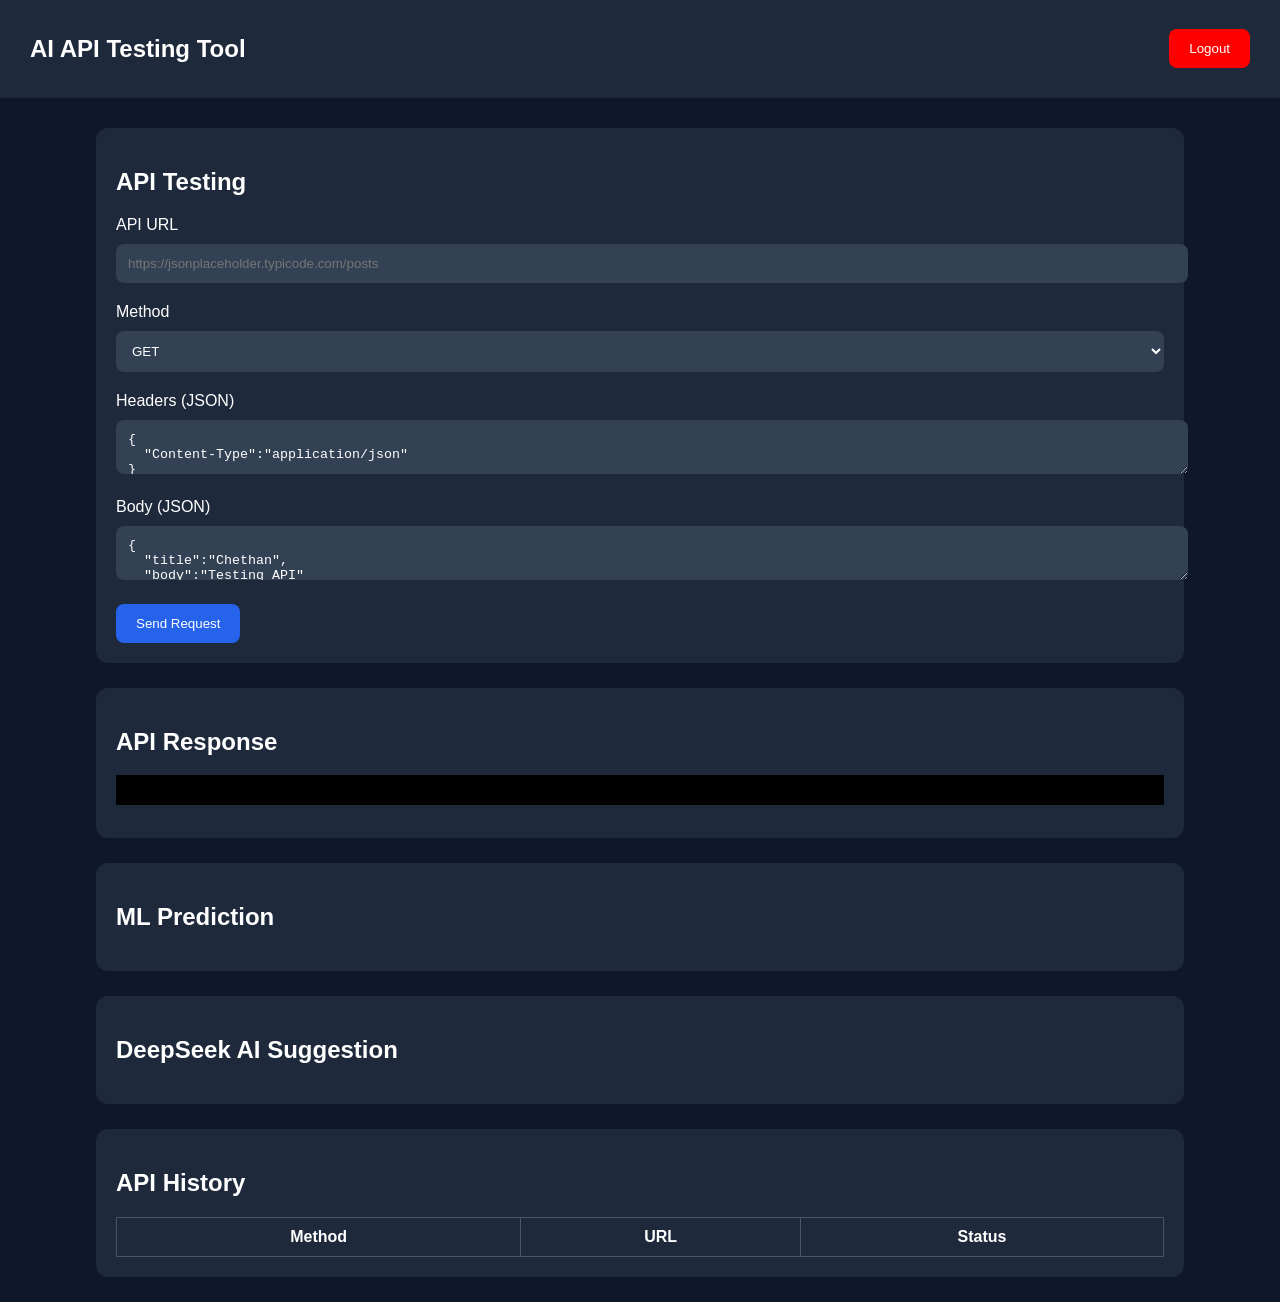
==== frontend/dashboard.html @ 767a8d30 "Initial commit" ====
<!DOCTYPE html>
<html lang="en">

<head>
    <meta charset="UTF-8">
    <meta name="viewport" content="width=device-width, initial-scale=1.0">
    <title>AI API Testing Dashboard</title>

    <link rel="stylesheet" href="style.css">
</head>

<body>

    <div class="navbar">

        <h2>AI API Testing Tool</h2>

        <button onclick="logout()" class="logout-btn">
            Logout
        </button>

    </div>

    <div class="container">

        <!-- API TESTING -->

        <div class="card">

            <h2>API Testing</h2>

            <label>API URL</label>

            <input type="text"
                   id="url"
                   placeholder="https://jsonplaceholder.typicode.com/posts">

            <label>Method</label>

            <select id="method">

                <option>GET</option>
                <option>POST</option>
                <option>PUT</option>
                <option>DELETE</option>

            </select>

            <label>Headers (JSON)</label>

            <textarea id="headers">
{
  "Content-Type":"application/json"
}
            </textarea>

            <label>Body (JSON)</label>

            <textarea id="body">
{
  "title":"Chethan",
  "body":"Testing API"
}
            </textarea>

            <button onclick="sendRequest()">
                Send Request
            </button>

        </div>

        <!-- RESPONSE -->

        <div class="card">

            <h2>API Response</h2>

            <pre id="response"></pre>

        </div>

        <!-- ML PREDICTION -->

        <div class="card">

            <h2>ML Prediction</h2>

            <div id="prediction"></div>

        </div>

        <!-- AI -->

        <div class="card">

            <h2>DeepSeek AI Suggestion</h2>

            <div id="ai"></div>

        </div>

        <!-- HISTORY -->

        <div class="card">

            <h2>API History</h2>

            <table>

                <thead>

                    <tr>
                        <th>Method</th>
                        <th>URL</th>
                        <th>Status</th>
                    </tr>

                </thead>

                <tbody id="historyTable">

                </tbody>

            </table>

        </div>

    </div>

    <script src="script.js"></script>

</body>

</html>
---- frontend/style.css ----
body {

    margin: 0;
    padding: 0;
    font-family: Arial;
    background: #0f172a;
    color: white;
}

/* NAVBAR */

.navbar {

    background: #1e293b;
    padding: 15px 30px;

    display: flex;
    justify-content: space-between;
    align-items: center;
}

/* CONTAINER */

.container {

    width: 85%;
    margin: auto;
    margin-top: 30px;
}

/* CARD */

.card {

    background: #1e293b;
    padding: 20px;
    border-radius: 12px;
    margin-bottom: 25px;
}

/* INPUTS */

input,
select,
textarea {

    width: 100%;
    padding: 12px;
    margin-top: 10px;
    margin-bottom: 20px;

    border: none;
    border-radius: 8px;

    background: #334155;
    color: white;
}

/* BUTTON */

button {

    background: #2563eb;
    color: white;

    border: none;
    padding: 12px 20px;

    border-radius: 8px;
    cursor: pointer;
}

/* RESPONSE */

pre {

    background: black;
    padding: 15px;
    overflow-x: auto;
}

/* TABLE */

table {

    width: 100%;
    border-collapse: collapse;
}

th,
td {

    border: 1px solid #475569;
    padding: 10px;
}

/* AUTH */

.auth-container {

    width: 400px;

    margin: 100px auto;

    background: #1e293b;

    padding: 30px;

    border-radius: 12px;
}

/* TOGGLE */

.toggle-box {

    display: flex;
    margin-bottom: 20px;
}

.toggle-box button {

    flex: 1;
}

.active {

    background: #0ea5e9;
}

.hidden {

    display: none;
}

.logout-btn {

    background: red;
}
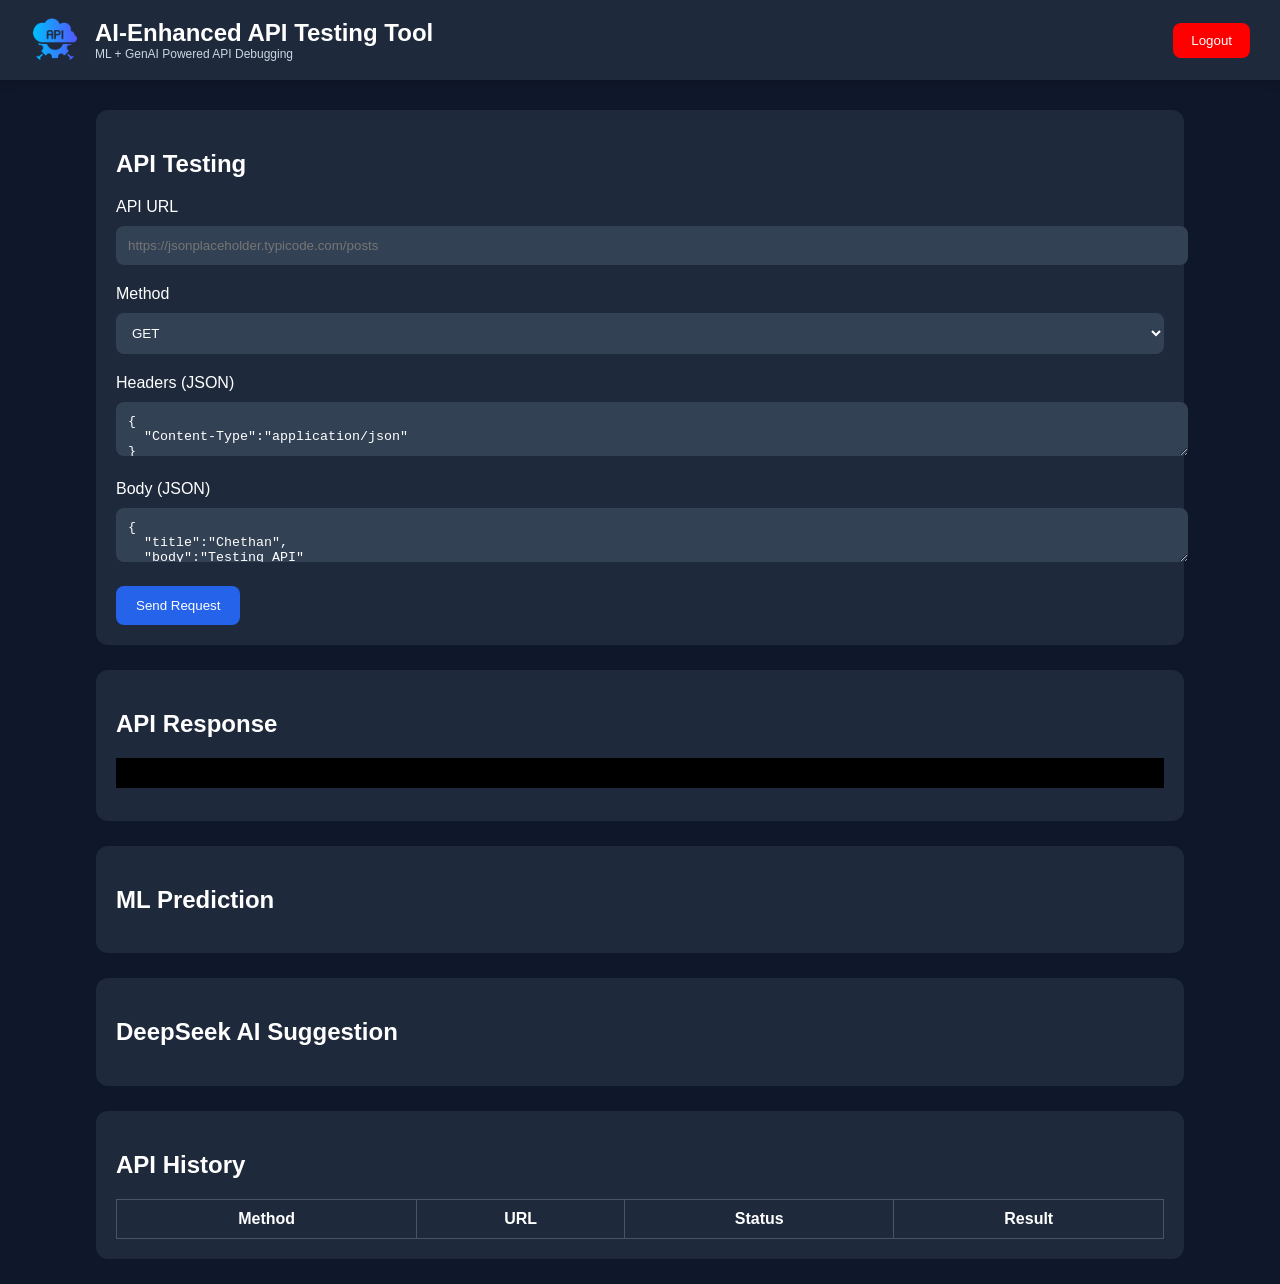
==== commit b08c316e: "latest changes" ====
--- a/frontend/dashboard.html
+++ b/frontend/dashboard.html
@@ -4,7 +4,7 @@
 <head>
     <meta charset="UTF-8">
     <meta name="viewport" content="width=device-width, initial-scale=1.0">
-    <title>AI API Testing Dashboard</title>
+    <title>AI-Enhanced API Testing</title>
 
     <link rel="stylesheet" href="style.css">
 </head>
@@ -13,7 +13,23 @@
 
     <div class="navbar">
 
-        <h2>AI API Testing Tool</h2>
+        <div class="nav-left">
+
+            <img src="10329422.png"
+                class="nav-logo"
+                alt="Logo">
+
+            <div>
+
+                <h2>AI-Enhanced API Testing Tool</h2>
+
+                <p class="tagline">
+                    ML + GenAI Powered API Debugging
+                </p>
+
+            </div>
+
+        </div>
 
         <button onclick="logout()" class="logout-btn">
             Logout
@@ -113,6 +129,7 @@
                         <th>Method</th>
                         <th>URL</th>
                         <th>Status</th>
+                        <th>Result</th>
                     </tr>
 
                 </thead>
--- a/frontend/style.css
+++ b/frontend/style.css
@@ -9,14 +9,49 @@
 
 /* NAVBAR */
 
-.navbar {
-
-    background: #1e293b;
-    padding: 15px 30px;
-
+.navbar{
     display: flex;
     justify-content: space-between;
     align-items: center;
+    padding: 15px 30px;
+    background: #1e293b;
+    color: white;
+    box-shadow: 0 2px 10px rgba(0,0,0,0.2);
+}
+
+.nav-left{
+    display: flex;
+    align-items: center;
+    gap: 15px;
+}
+
+.nav-logo{
+    width: 50px;
+    height: 50px;
+    border-radius: 50%;
+}
+
+.navbar h2{
+    margin: 0;
+}
+
+.tagline{
+    margin: 0;
+    font-size: 12px;
+    color: #cbd5e1;
+}
+
+.logout-btn{
+    background: #ef4444;
+    color: white;
+    border: none;
+    padding: 10px 18px;
+    border-radius: 8px;
+    cursor: pointer;
+}
+
+.logout-btn:hover{
+    background: #dc2626;
 }
 
 /* CONTAINER */
@@ -135,4 +170,32 @@
 .logout-btn {
 
     background: red;
+}
+#message{
+    margin-top: 10px;
+    font-size: 14px;
+    font-weight: bold;
+}
+.logo-container{
+    text-align: center;
+    margin-bottom: 20px;
+}
+
+.logo{
+    width: 80px;
+    height: 80px;
+    border-radius: 50%;
+    margin-bottom: 10px;
+}
+
+.project-title{
+    font-size: 24px;
+    color: #38bdf8;
+    margin: 5px 0;
+}
+
+.subtitle{
+    font-size: 14px;
+    color: #94a3b8;
+    margin-bottom: 20px;
 }
